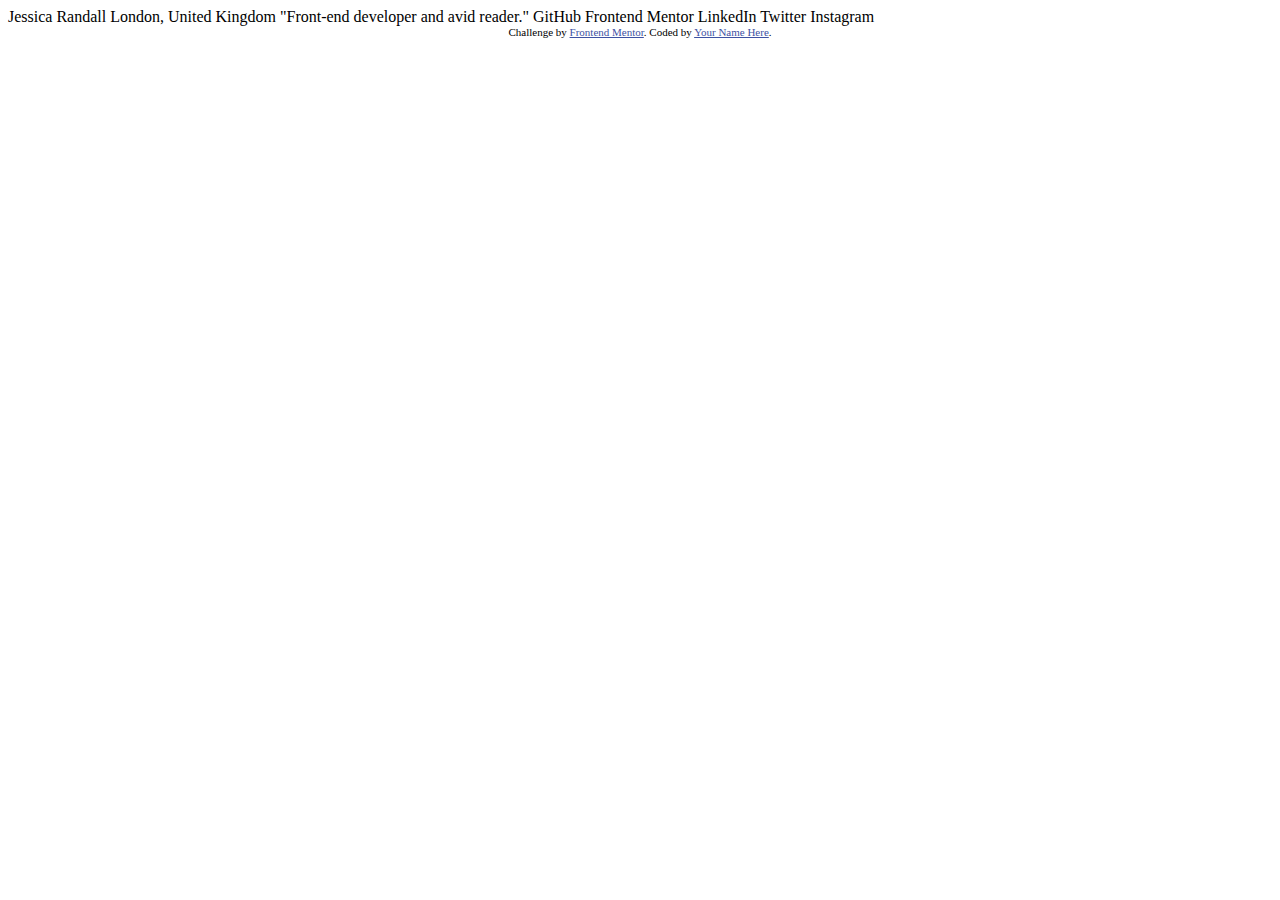
==== social-links-profile/index.html @ 0b455c45 "Proyecto0" ====
<!DOCTYPE html>
<html lang="en">
<head>
  <meta charset="UTF-8">
  <meta name="viewport" content="width=device-width, initial-scale=1.0"> <!-- displays site properly based on user's device -->

  <link rel="icon" type="image/png" sizes="32x32" href="./assets/images/favicon-32x32.png">
  
  <title>Frontend Mentor | Social links profile</title>

  <!-- Feel free to remove these styles or customise in your own stylesheet 👍 -->
  <style>
    .attribution { font-size: 11px; text-align: center; }
    .attribution a { color: hsl(228, 45%, 44%); }
  </style>
</head>
<body>

  Jessica Randall
  London, United Kingdom
  "Front-end developer and avid reader."

  GitHub
  Frontend Mentor
  LinkedIn
  Twitter
  Instagram
  
  <div class="attribution">
    Challenge by <a href="https://www.frontendmentor.io?ref=challenge" target="_blank">Frontend Mentor</a>. 
    Coded by <a href="#">Your Name Here</a>.
  </div>
</body>
</html>
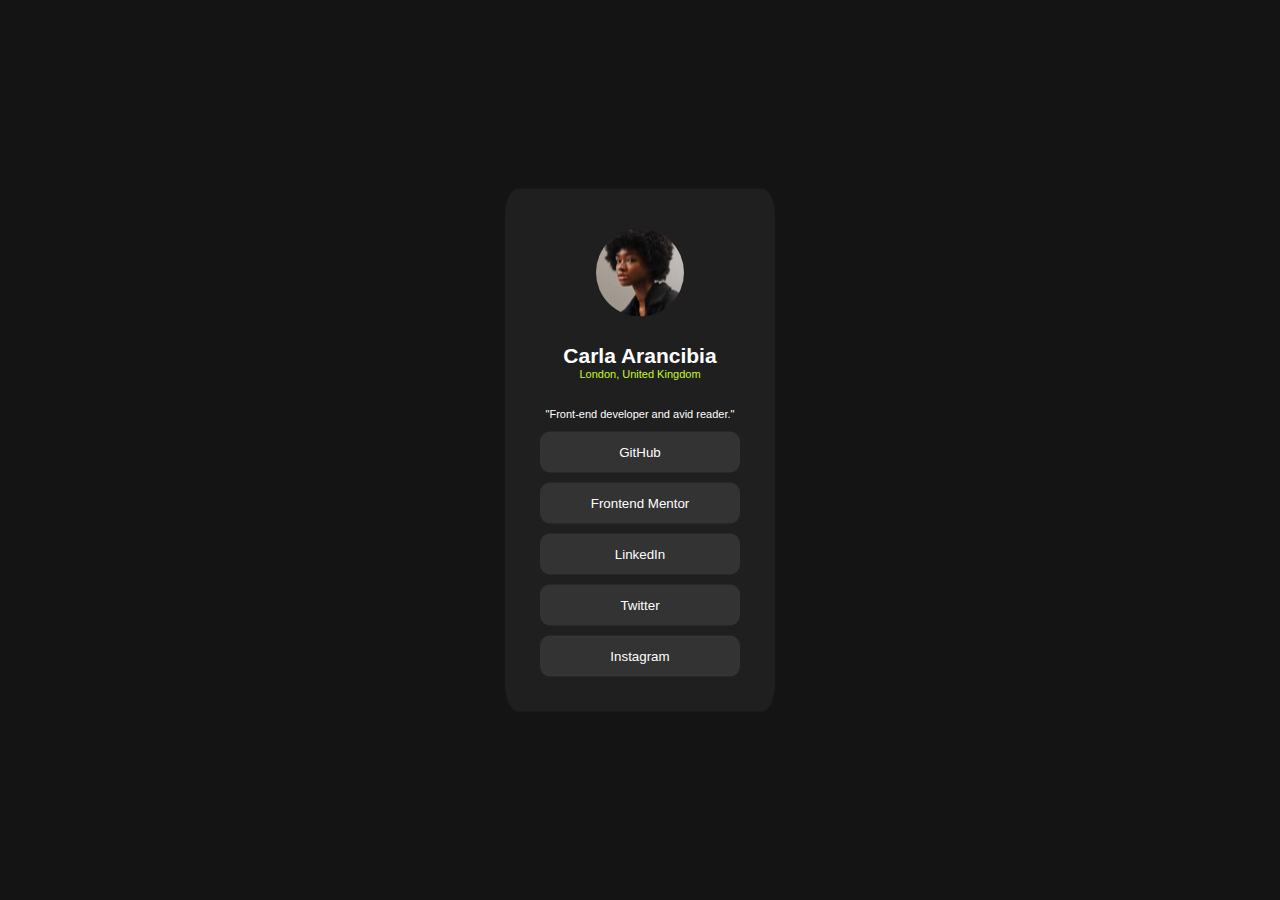
==== commit 2f5dc57b: "Primera version JavaS" ====
--- a/social-links-profile/index.html
+++ b/social-links-profile/index.html
@@ -1,34 +1,50 @@
 <!DOCTYPE html>
 <html lang="en">
+
 <head>
   <meta charset="UTF-8">
-  <meta name="viewport" content="width=device-width, initial-scale=1.0"> <!-- displays site properly based on user's device -->
+  <meta name="viewport" content="width=device-width, initial-scale=1.0">
+  <!-- displays site properly based on user's device -->
+  <link rel="stylesheet" href="style.css">
+  <link rel="stylesheet" href="./Css/Mesa1440.css" media="screen and (min-width: 1440px)">
+  <link rel="icon" type="image/png" sizes="32x32" href="./assets/images/favicon-32x32.png">
 
-  <link rel="icon" type="image/png" sizes="32x32" href="./assets/images/favicon-32x32.png">
-  
   <title>Frontend Mentor | Social links profile</title>
+</head>
 
-  <!-- Feel free to remove these styles or customise in your own stylesheet 👍 -->
-  <style>
-    .attribution { font-size: 11px; text-align: center; }
-    .attribution a { color: hsl(228, 45%, 44%); }
-  </style>
-</head>
 <body>
-
-  Jessica Randall
-  London, United Kingdom
-  "Front-end developer and avid reader."
-
-  GitHub
-  Frontend Mentor
-  LinkedIn
-  Twitter
-  Instagram
-  
-  <div class="attribution">
-    Challenge by <a href="https://www.frontendmentor.io?ref=challenge" target="_blank">Frontend Mentor</a>. 
-    Coded by <a href="#">Your Name Here</a>.
+  <div class="container">
+    <div class="Perfil">
+    <div class="Imagen">
+      <img src="./assets/images/avatar-jessica.jpeg">
+    </div>
+    <div class="Name">
+      <h2 >Carla Arancibia </h2>
+    </div>
+    <div class="Lugar">
+      <p >London, United Kingdom</p>
+    </div>
+    <div class="Xd">
+      <p > "Front-end developer and avid reader."</p>
+    </div>
+      <div class="button-container">
+        <button>
+          GitHub
+        </button>
+        <button>
+          Frontend Mentor
+        </button>
+        <button>
+          LinkedIn
+        </button>
+        <button>
+          Twitter
+        </button>
+        <button>
+          Instagram
+        </button>
+      </div>
+    </div>
   </div>
 </body>
 </html>--- a/social-links-profile/style.css
+++ b/social-links-profile/style.css
@@ -0,0 +1,78 @@
+body{
+  background-color:var(--OffBlack);
+}
+.container {
+  position: absolute;
+  top: 50%;
+  left: 50%;
+  transform: translate(-50%, -50%);
+  display: flex;
+  justify-content: center;
+}
+.Perfil {
+  width: 210px;
+  height:fit-content;
+  justify-content: center;
+  padding: 30px;
+  background-color:var(--DarkGrey);
+  display: flex;
+  flex-direction: column;
+  align-items: center;
+  border-radius: 5%;
+}
+.Imagen {
+  display: flex;
+  padding: 10px;
+}
+.Imagen img{
+  width: 50%;
+  margin:auto;
+  border-radius: 50%;
+}
+.profile-pic {
+  width: 10%;
+  height: 10%;
+  object-fit: cover; 
+}
+:root{
+  --White: hsl(0, 0%, 100%);
+  --Grey: hsl(0, 0%, 20%);
+  --DarkGrey: hsl(0, 0%, 12%);
+  --OffBlack: hsl(0, 0%, 8%);
+  --Green: hsl(75, 94%, 57%);
+}
+.Name{
+  height: 30px;
+  font-size: 14px;
+  font-family:"inter", sans-serif;
+  color: var(--White);
+}
+.Lugar{
+  height: 40px;
+  font-size: 11px;
+  font-family:"inter", sans-serif;
+  color:var(--Green);
+}
+.Xd{
+  height: 30px;
+  font-size: 11px;
+  font-family:"inter", sans-serif ;
+  color: var(--White);
+}
+.button-container {
+  width: 100%;
+  display: flex;
+  flex-direction: column;
+}
+button {
+  padding: 13px;
+  margin: 5px;
+  background-color: var(--Grey);
+  color: var(--White);
+  border: none;
+  border-radius: 10px;
+}
+button:hover {
+  background-color: var(--Green);
+  color: var(--Grey);
+}--- a/social-links-profile/Css/Mesa1440.css
+++ b/social-links-profile/Css/Mesa1440.css
@@ -0,0 +1,36 @@
+.container {
+  position: absolute;
+  top: 50%;
+  left: 50%;
+  transform: translate(-50%, -50%);
+  display: flex;
+  justify-content: center;
+}
+.Perfil {
+  width: 350px;
+  height:fit-content;
+  justify-content: center;
+  padding: 30px;
+  background-color:var(--DarkGrey);
+  display: flex;
+  flex-direction: column;
+  align-items: center;
+  border-radius: 5%;
+}
+.button-container {
+  width: 100%;
+  display: flex;
+  flex-direction: column;
+}
+button {
+  padding: 15px;
+  margin: 8px;
+  background-color: var(--Grey);
+  color: var(--White);
+  border: none;
+  border-radius: 10px;
+}
+button:hover {
+  background-color: var(--Green);
+  color: var(--Grey);
+}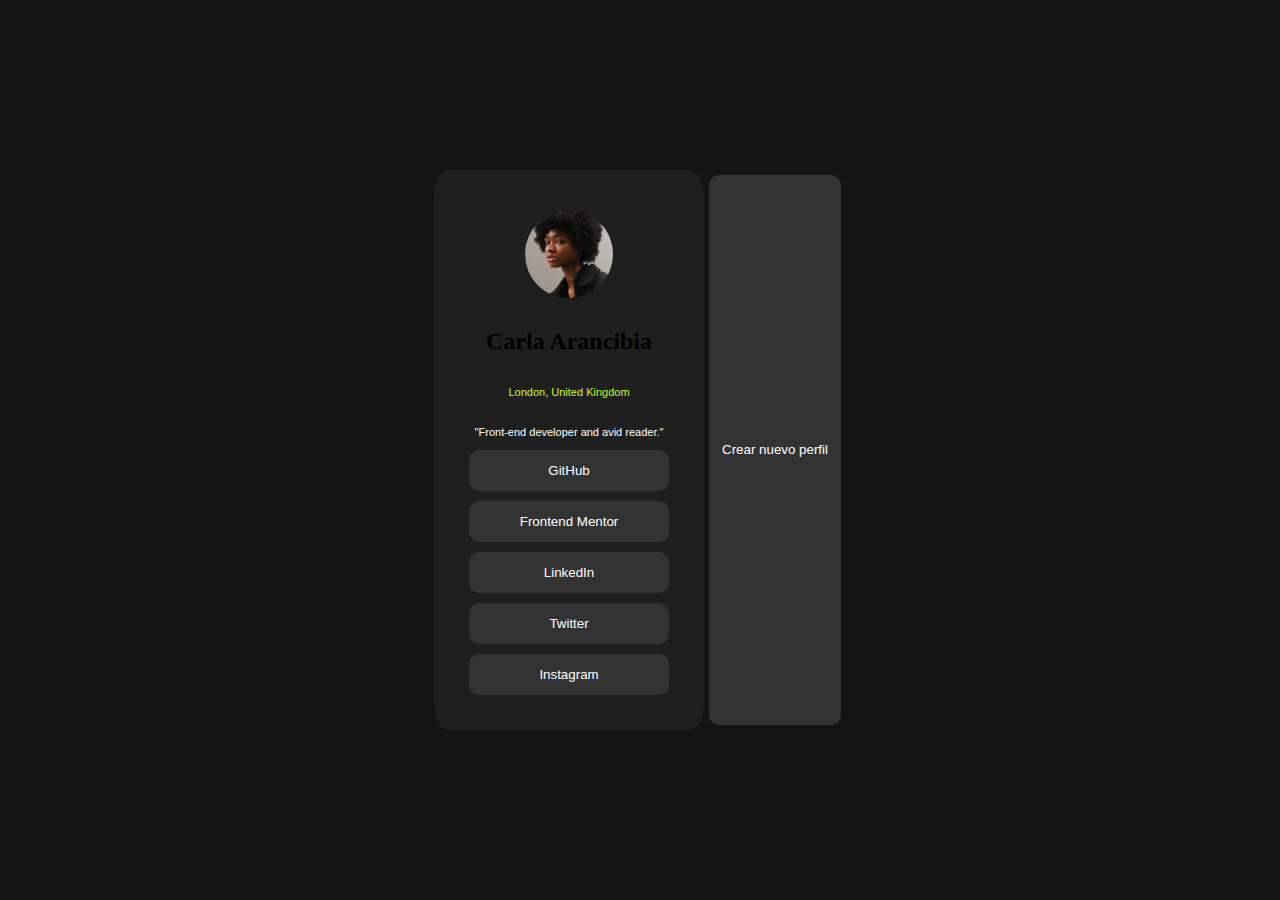
==== commit 9dc426cc: "Mejora de perfil" ====
--- a/social-links-profile/index.html
+++ b/social-links-profile/index.html
@@ -1,50 +1,56 @@
 <!DOCTYPE html>
 <html lang="en">
+  <head>
+    <meta charset="UTF-8" />
+    <meta name="viewport" content="width=device-width, initial-scale=1.0" />
+    <!-- displays site properly based on user's device -->
+    <link rel="stylesheet" href="style.css" />
+    <link
+      rel="stylesheet"
+      href="./Css/Mesa1440.css"
+      media="screen and (min-width: 1440px)"
+    />
+    <link
+      rel="icon"
+      type="image/png"
+      sizes="32x32"
+      href="./assets/images/Anime.png"
+    />
 
-<head>
-  <meta charset="UTF-8">
-  <meta name="viewport" content="width=device-width, initial-scale=1.0">
-  <!-- displays site properly based on user's device -->
-  <link rel="stylesheet" href="style.css">
-  <link rel="stylesheet" href="./Css/Mesa1440.css" media="screen and (min-width: 1440px)">
-  <link rel="icon" type="image/png" sizes="32x32" href="./assets/images/favicon-32x32.png">
+    <title>Frontend Mentor | Social links profile</title>
+  </head>
 
-  <title>Frontend Mentor | Social links profile</title>
-</head>
+  <body>
+    <div class="container" id="contenedor">
+      
+      <div class="Perfil">
 
-<body>
-  <div class="container">
-    <div class="Perfil">
-    <div class="Imagen">
-      <img src="./assets/images/avatar-jessica.jpeg">
+        <div class="Imagen">
+          <img src="./assets/images/avatar-jessica.jpeg" />
+        </div>
+
+        <div class="Names">
+          <h2>Carla Arancibia</h2>
+        </div>
+
+        <div class="Lugar">
+          <p>London, United Kingdom</p>
+        </div>
+
+        <div class="Xd">
+          <p>"Front-end developer and avid reader."</p>
+        </div>
+
+        <div class="button-container">
+          <button >GitHub</button>
+          <button>Frontend Mentor</button>
+          <button>LinkedIn</button>
+          <button>Twitter</button>
+          <button>Instagram</button>
+        </div>
+      </div>
+      <button id="Crear">Crear nuevo perfil</button>
     </div>
-    <div class="Name">
-      <h2 >Carla Arancibia </h2>
-    </div>
-    <div class="Lugar">
-      <p >London, United Kingdom</p>
-    </div>
-    <div class="Xd">
-      <p > "Front-end developer and avid reader."</p>
-    </div>
-      <div class="button-container">
-        <button>
-          GitHub
-        </button>
-        <button>
-          Frontend Mentor
-        </button>
-        <button>
-          LinkedIn
-        </button>
-        <button>
-          Twitter
-        </button>
-        <button>
-          Instagram
-        </button>
-      </div>
-    </div>
-  </div>
-</body>
+  </body>
+  <script src="./index.js"></script>
 </html>--- a/social-links-profile/Css/Mesa1440.css
+++ b/social-links-profile/Css/Mesa1440.css
@@ -16,7 +16,10 @@
   flex-direction: column;
   align-items: center;
   border-radius: 5%;
+
+  margin: 0 10px;
 }
+
 .button-container {
   width: 100%;
   display: flex;
